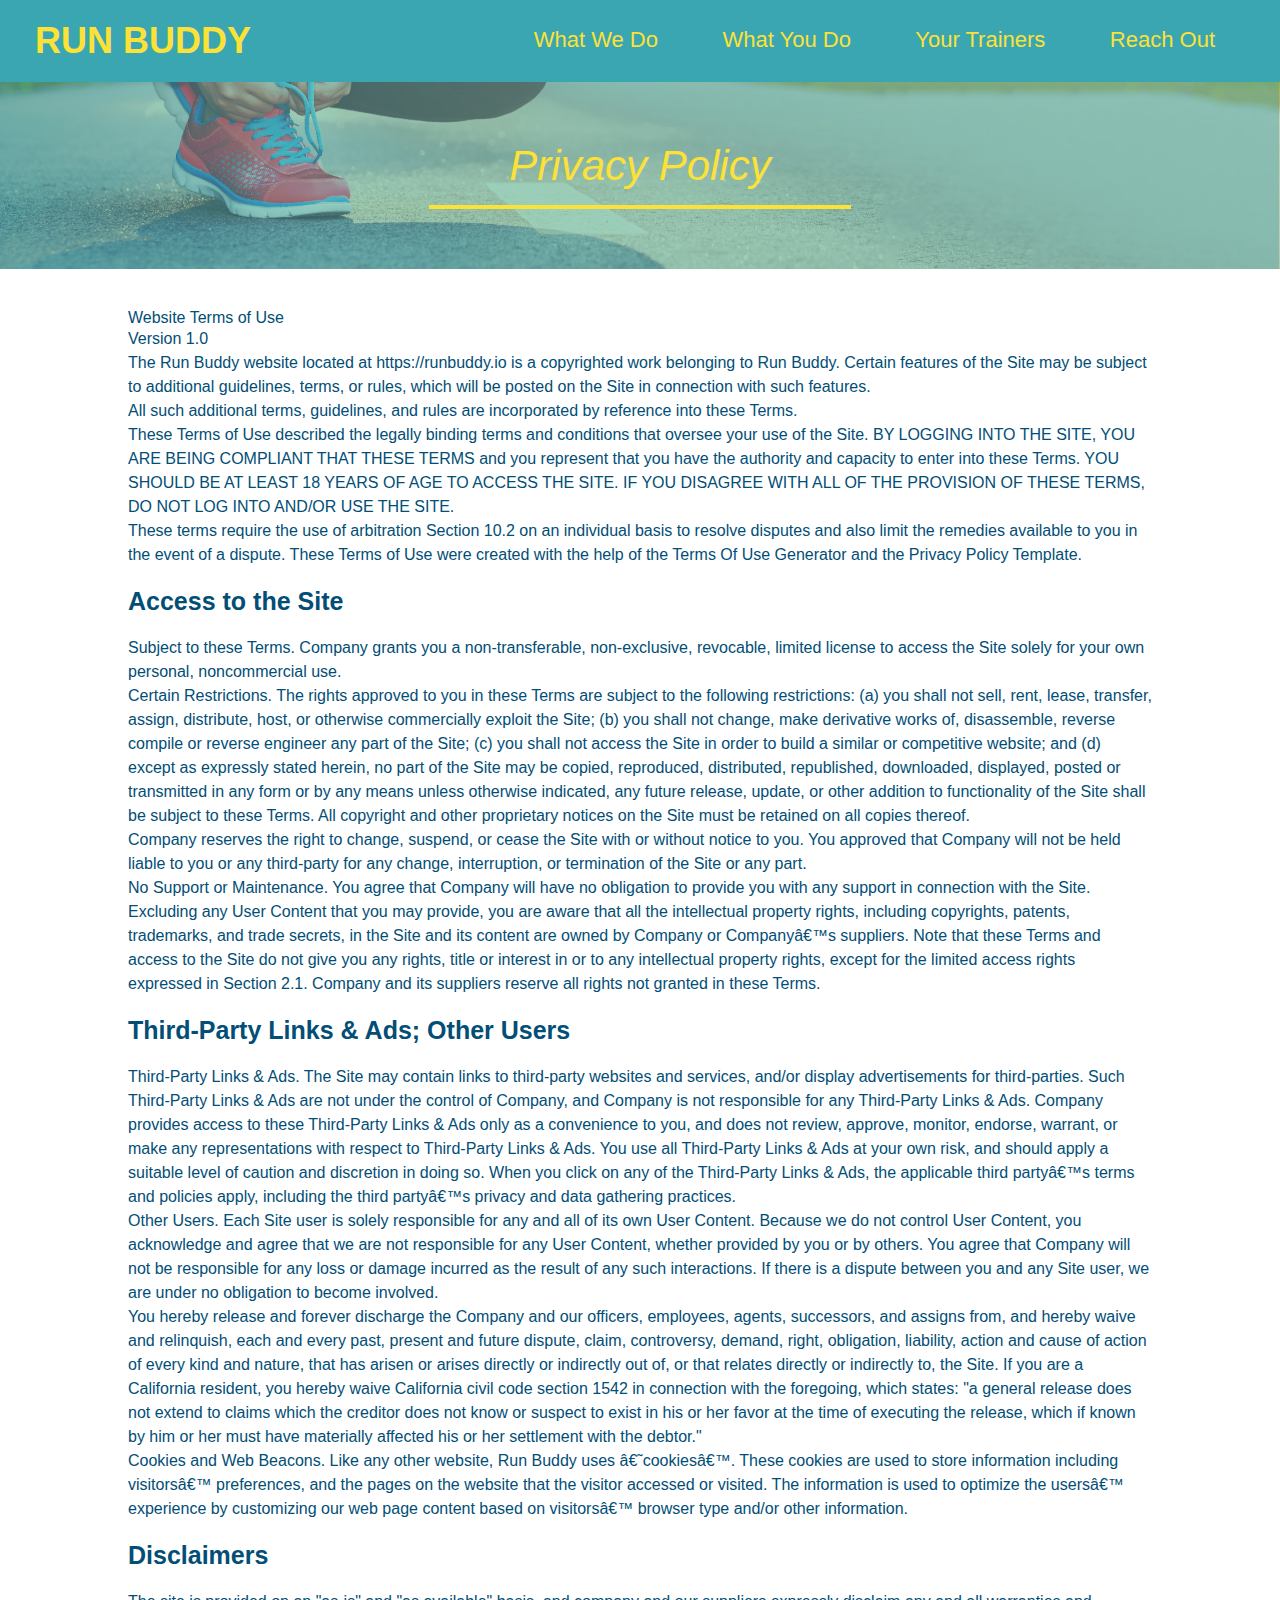
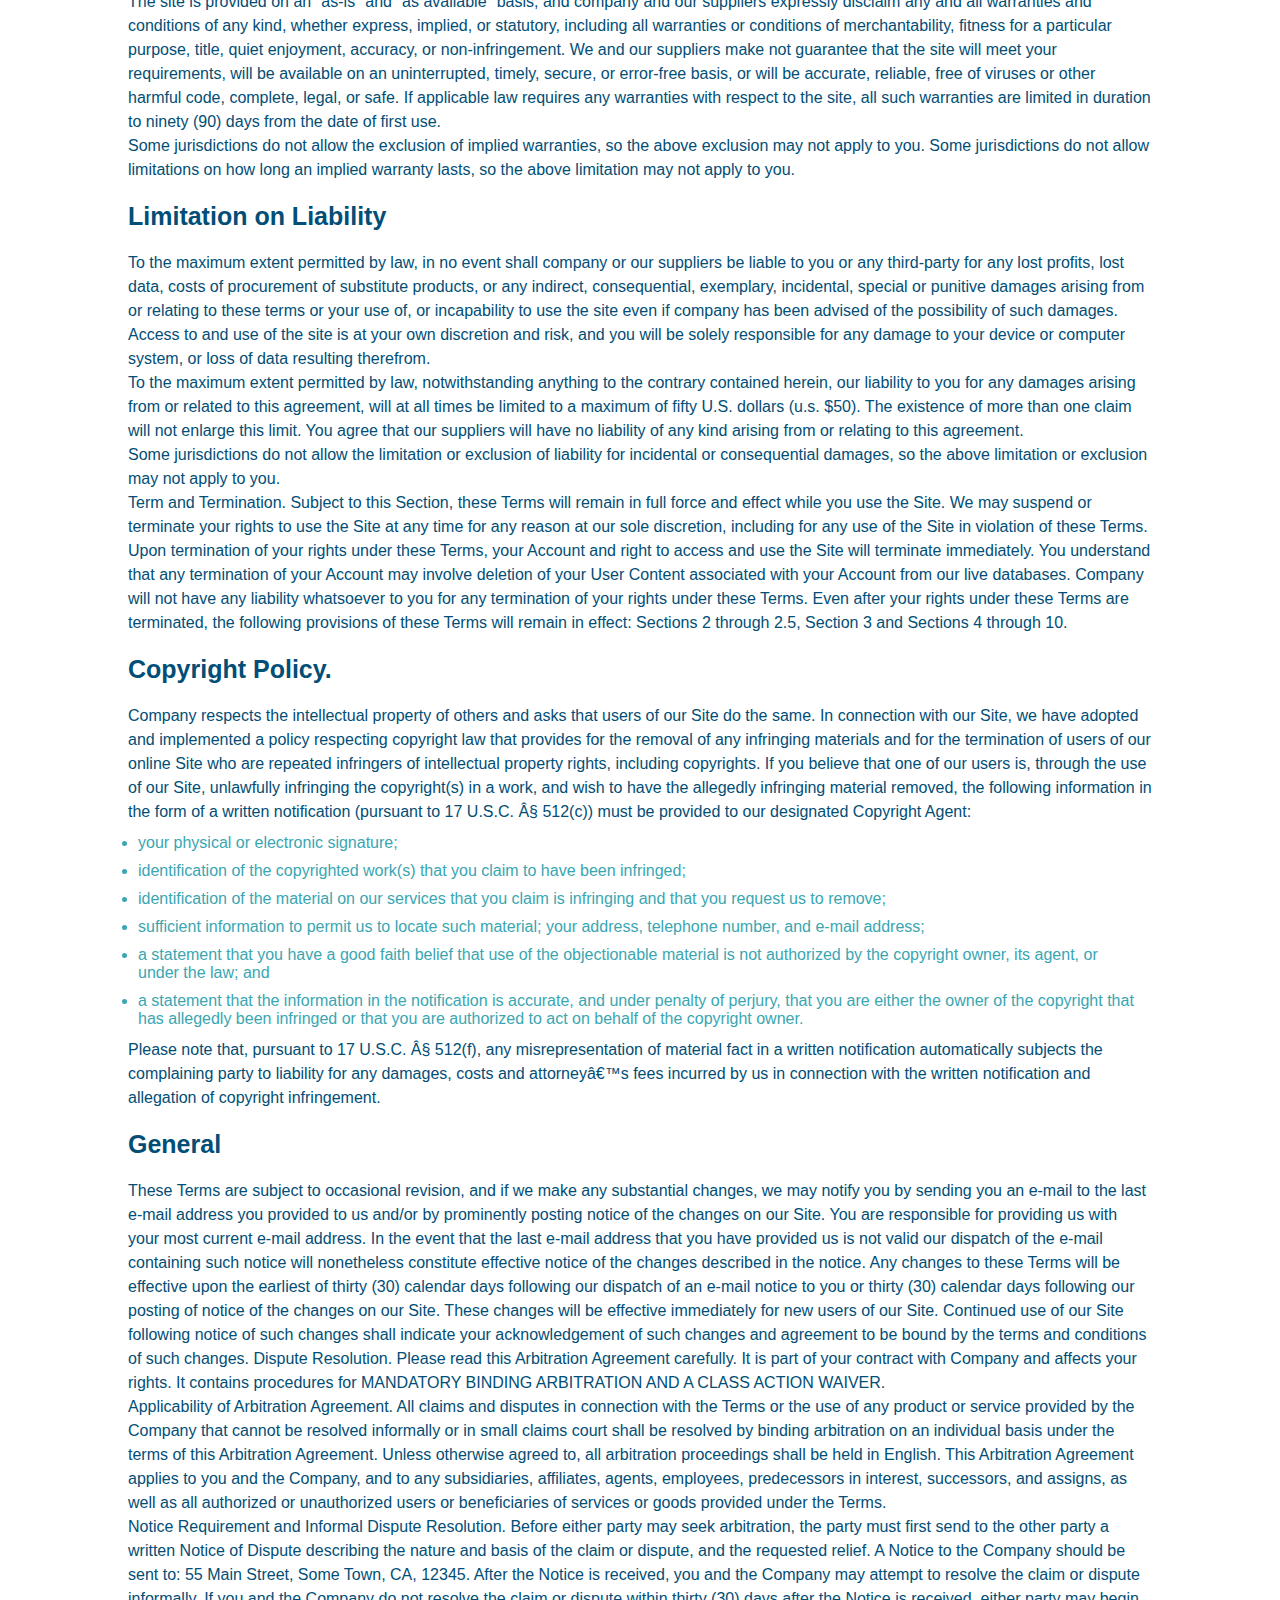
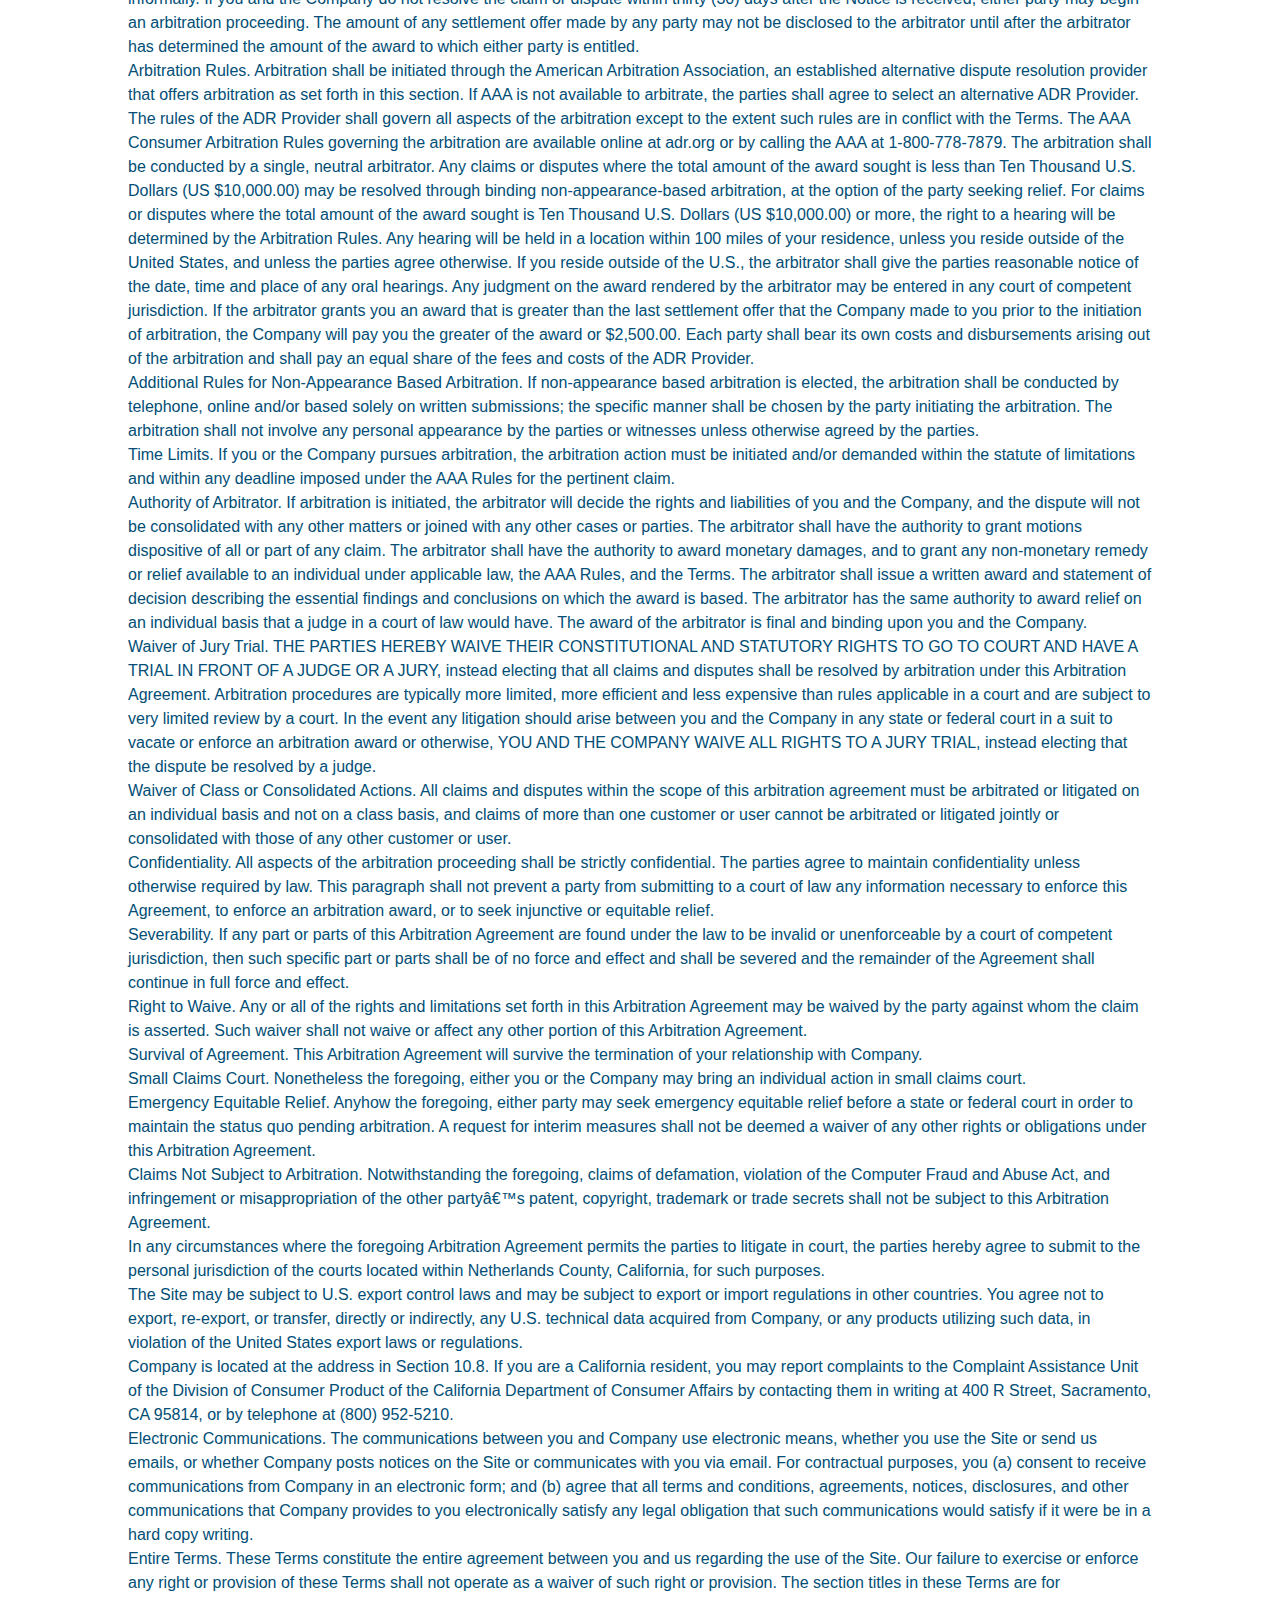
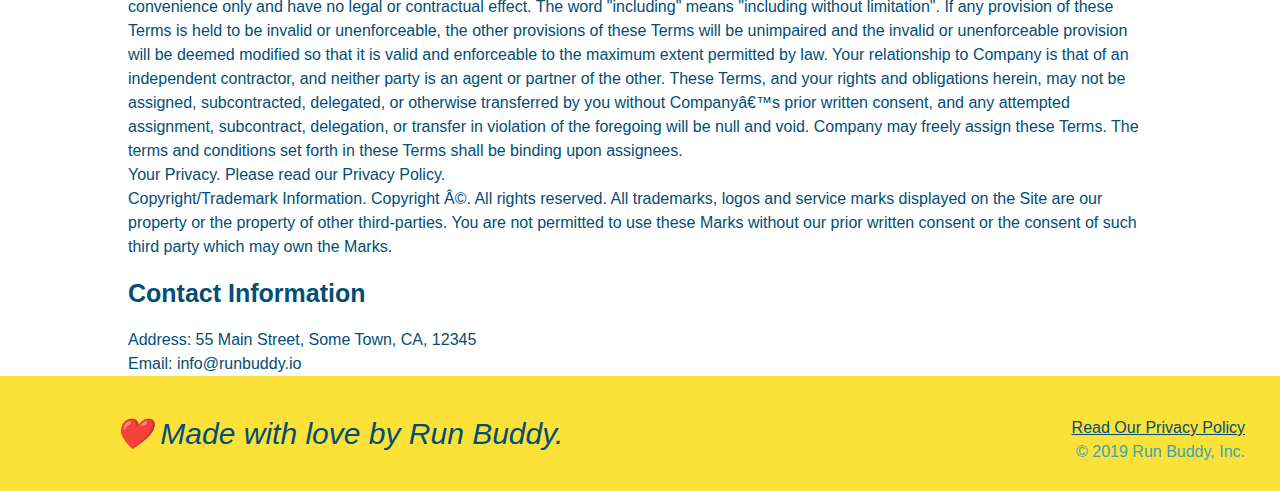
==== privacy-policy.html @ 0bd84d7c "privacy pilicy" ====
<!DOCTYPE html>
<html lang="en">
    <head>
        <meta charset="UTF-8" />
        <title>Privacy Policy - Run Buddy</title>
        <link rel="stylesheet" href="./assets/css/style.css" />
        <link rel="stylesheet" href="./assets/css/secondary-styles.css" />
    </head>
    <body>
         <!-- navigation re used from index -->
  <header>
    <h1>
      <a href="/">
        RUN BUDDY
      </a>
    </h1>
    <nav>
      <!-- Unordered list element -->
      <ul>
        <!-- List item element-->
        <li>
          <!-- Anchor element -->
          <a href="./index.html#what-we-do">What We Do</a>
        </li>
        <li>
          <a href="./index.html#what-you-do">What You Do</a>
        </li>
        <li>
          <a href="./index.html#your-trainers">Your Trainers</a>
        </li>
        <li>
          <a href="./index.html#reach-out">Reach Out</a>
        </li>
      </ul>
    </nav>
  </header>

  <section class="hero">
    <h2 class="page-title">
        Privacy Policy
    </h2>
  </section>

<article class="secondary-content">
    Website Terms of Use
      </p>

      <p>
        Version 1.0
      </p>

      <p>
        The Run Buddy website located at https://runbuddy.io is a copyrighted work belonging to Run Buddy. Certain
        features of the Site may be subject to additional guidelines, terms, or rules, which will be posted on the Site
        in connection with such features.
      </p>

      <p>
        All such additional terms, guidelines, and rules are incorporated by reference into these Terms.
      </p>

      <p>
        These Terms of Use described the legally binding terms and conditions that oversee your use of the Site. BY
        LOGGING INTO THE SITE, YOU ARE BEING COMPLIANT THAT THESE TERMS and you represent that you have the authority
        and capacity to enter into these Terms. YOU SHOULD BE AT LEAST 18 YEARS OF AGE TO ACCESS THE SITE. IF YOU
        DISAGREE WITH ALL OF THE PROVISION OF THESE TERMS, DO NOT LOG INTO AND/OR USE THE SITE.
      </p>

      <p>
        These terms require the use of arbitration Section 10.2 on an individual basis to resolve disputes and also
        limit the remedies available to you in the event of a dispute. These Terms of Use were created with the help of
        the Terms Of Use Generator and the Privacy Policy Template.
      </p>

      <h3>
        Access to the Site
      </h3>

      <p>
        Subject to these Terms. Company grants you a non-transferable, non-exclusive, revocable, limited license to
        access the Site solely for your own personal, noncommercial use.
      </p>

      <p>
        Certain Restrictions. The rights approved to you in these Terms are subject to the following restrictions: (a)
        you shall not sell, rent, lease, transfer, assign, distribute, host, or otherwise commercially exploit the Site;
        (b) you shall not change, make derivative works of, disassemble, reverse compile or reverse engineer any part of
        the Site; (c) you shall not access the Site in order to build a similar or competitive website; and (d) except
        as expressly stated herein, no part of the Site may be copied, reproduced, distributed, republished, downloaded,
        displayed, posted or transmitted in any form or by any means unless otherwise indicated, any future release,
        update, or other addition to functionality of the Site shall be subject to these Terms. All copyright and other
        proprietary notices on the Site must be retained on all copies thereof.
      </p>

      <p>
        Company reserves the right to change, suspend, or cease the Site with or without notice to you. You approved
        that Company will not be held liable to you or any third-party for any change, interruption, or termination of
        the Site or any part.
      </p>

      <p>
        No Support or Maintenance. You agree that Company will have no obligation to provide you with any support in
        connection with the Site.
      </p>

      <p>
        Excluding any User Content that you may provide, you are aware that all the intellectual property rights,
        including copyrights, patents, trademarks, and trade secrets, in the Site and its content are owned by Company
        or Companyâ€™s suppliers. Note that these Terms and access to the Site do not give you any rights, title or
        interest in or to any intellectual property rights, except for the limited access rights expressed in Section
        2.1. Company and its suppliers reserve all rights not granted in these Terms.
      </p>

      <h3>
        Third-Party Links &amp; Ads; Other Users
      </h3>

      <p>
        Third-Party Links &amp; Ads. The Site may contain links to third-party websites and services, and/or display
        advertisements for third-parties. Such Third-Party Links &amp; Ads are not under the control of Company, and Company
        is not responsible for any Third-Party Links &amp; Ads. Company provides access to these Third-Party Links &amp; Ads
        only as a convenience to you, and does not review, approve, monitor, endorse, warrant, or make any
        representations with respect to Third-Party Links &amp; Ads. You use all Third-Party Links &amp; Ads at your own risk,
        and should apply a suitable level of caution and discretion in doing so. When you click on any of the
        Third-Party Links &amp; Ads, the applicable third partyâ€™s terms and policies apply, including the third partyâ€™s
        privacy and data gathering practices.
      </p>

      <p>
        Other Users. Each Site user is solely responsible for any and all of its own User Content. Because we do not
        control User Content, you acknowledge and agree that we are not responsible for any User Content, whether
        provided by you or by others. You agree that Company will not be responsible for any loss or damage incurred as
        the result of any such interactions. If there is a dispute between you and any Site user, we are under no
        obligation to become involved.
      </p>

      <p>
        You hereby release and forever discharge the Company and our officers, employees, agents, successors, and
        assigns from, and hereby waive and relinquish, each and every past, present and future dispute, claim,
        controversy, demand, right, obligation, liability, action and cause of action of every kind and nature, that has
        arisen or arises directly or indirectly out of, or that relates directly or indirectly to, the Site. If you are
        a California resident, you hereby waive California civil code section 1542 in connection with the foregoing,
        which states: "a general release does not extend to claims which the creditor does not know or suspect to exist
        in his or her favor at the time of executing the release, which if known by him or her must have materially
        affected his or her settlement with the debtor."
      </p>

      <p>
        Cookies and Web Beacons. Like any other website, Run Buddy uses â€˜cookiesâ€™. These cookies are used to store
        information including visitorsâ€™ preferences, and the pages on the website that the visitor accessed or visited.
        The information is used to optimize the usersâ€™ experience by customizing our web page content based on visitorsâ€™
        browser type and/or other information.
      </p>

      <h3>
        Disclaimers
      </h3>

      <p>
        The site is provided on an "as-is" and "as available" basis, and company and our suppliers expressly disclaim
        any and all warranties and conditions of any kind, whether express, implied, or statutory, including all
        warranties or conditions of merchantability, fitness for a particular purpose, title, quiet enjoyment, accuracy,
        or non-infringement. We and our suppliers make not guarantee that the site will meet your requirements, will be
        available on an uninterrupted, timely, secure, or error-free basis, or will be accurate, reliable, free of
        viruses or other harmful code, complete, legal, or safe. If applicable law requires any warranties with respect
        to the site, all such warranties are limited in duration to ninety (90) days from the date of first use.
      </p>

      <p>
        Some jurisdictions do not allow the exclusion of implied warranties, so the above exclusion may not apply to
        you. Some jurisdictions do not allow limitations on how long an implied warranty lasts, so the above limitation
        may not apply to you.
      </p>

      <h3>
        Limitation on Liability
      </h3>

      <p>
        To the maximum extent permitted by law, in no event shall company or our suppliers be liable to you or any
        third-party for any lost profits, lost data, costs of procurement of substitute products, or any indirect,
        consequential, exemplary, incidental, special or punitive damages arising from or relating to these terms or
        your use of, or incapability to use the site even if company has been advised of the possibility of such
        damages. Access to and use of the site is at your own discretion and risk, and you will be solely responsible
        for any damage to your device or computer system, or loss of data resulting therefrom.
      </p>

      <p>
        To the maximum extent permitted by law, notwithstanding anything to the contrary contained herein, our liability
        to you for any damages arising from or related to this agreement, will at all times be limited to a maximum of
        fifty U.S. dollars (u.s. $50). The existence of more than one claim will not enlarge this limit. You agree that
        our suppliers will have no liability of any kind arising from or relating to this agreement.
      </p>

      <p>
        Some jurisdictions do not allow the limitation or exclusion of liability for incidental or consequential
        damages, so the above limitation or exclusion may not apply to you.
      </p>

      <p>
        Term and Termination. Subject to this Section, these Terms will remain in full force and effect while you use
        the Site. We may suspend or terminate your rights to use the Site at any time for any reason at our sole
        discretion, including for any use of the Site in violation of these Terms. Upon termination of your rights under
        these Terms, your Account and right to access and use the Site will terminate immediately. You understand that
        any termination of your Account may involve deletion of your User Content associated with your Account from our
        live databases. Company will not have any liability whatsoever to you for any termination of your rights under
        these Terms. Even after your rights under these Terms are terminated, the following provisions of these Terms
        will remain in effect: Sections 2 through 2.5, Section 3 and Sections 4 through 10.
      </p>

      <h3>
        Copyright Policy.
      </h3>

      <p>
        Company respects the intellectual property of others and asks that users of our Site do the same. In connection
        with our Site, we have adopted and implemented a policy respecting copyright law that provides for the removal
        of any infringing materials and for the termination of users of our online Site who are repeated infringers of
        intellectual property rights, including copyrights. If you believe that one of our users is, through the use of
        our Site, unlawfully infringing the copyright(s) in a work, and wish to have the allegedly infringing material
        removed, the following information in the form of a written notification (pursuant to 17 U.S.C. Â§ 512(c)) must
        be provided to our designated Copyright Agent:
      </p>

      <ul>
        <li>
          your physical or electronic signature;
        </li>
        <li>
          identification of the copyrighted work(s) that you claim to have been infringed;
        </li>
        <li>
          identification of the material on our services that you claim is infringing and that you request us to remove;
        </li>
        <li>
          sufficient information to permit us to locate such material; your address, telephone number, and e-mail
          address;
        </li>
        <li>
          a statement that you have a good faith belief that use of the objectionable material is not authorized by the
          copyright owner, its agent, or under the law; and
        </li>
        <li>
          a statement that the information in the notification is accurate, and under penalty of perjury, that you are
          either the owner of the copyright that has allegedly been infringed or that you are authorized to act on
          behalf of the copyright owner.
        </li>
      </ul>

      <p>
        Please note that, pursuant to 17 U.S.C. Â§ 512(f), any misrepresentation of material fact in a written
        notification automatically subjects the complaining party to liability for any damages, costs and attorneyâ€™s
        fees incurred by us in connection with the written notification and allegation of copyright infringement.
      </p>

      <h3>
        General
      </h3>

      <p>
        These Terms are subject to occasional revision, and if we make any substantial changes, we may notify you by
        sending you an e-mail to the last e-mail address you provided to us and/or by prominently posting notice of the
        changes on our Site. You are responsible for providing us with your most current e-mail address. In the event
        that the last e-mail address that you have provided us is not valid our dispatch of the e-mail containing such
        notice will nonetheless constitute effective notice of the changes described in the notice. Any changes to these
        Terms will be effective upon the earliest of thirty (30) calendar days following our dispatch of an e-mail
        notice to you or thirty (30) calendar days following our posting of notice of the changes on our Site. These
        changes will be effective immediately for new users of our Site. Continued use of our Site following notice of
        such changes shall indicate your acknowledgement of such changes and agreement to be bound by the terms and
        conditions of such changes. Dispute Resolution. Please read this Arbitration Agreement carefully. It is part of
        your contract with Company and affects your rights. It contains procedures for MANDATORY BINDING ARBITRATION AND
        A CLASS ACTION WAIVER.
      </p>

      <p>
        Applicability of Arbitration Agreement. All claims and disputes in connection with the Terms or the use of any
        product or service provided by the Company that cannot be resolved informally or in small claims court shall be
        resolved by binding arbitration on an individual basis under the terms of this Arbitration Agreement. Unless
        otherwise agreed to, all arbitration proceedings shall be held in English. This Arbitration Agreement applies to
        you and the Company, and to any subsidiaries, affiliates, agents, employees, predecessors in interest,
        successors, and assigns, as well as all authorized or unauthorized users or beneficiaries of services or goods
        provided under the Terms.
      </p>

      <p>
        Notice Requirement and Informal Dispute Resolution. Before either party may seek arbitration, the party must
        first send to the other party a written Notice of Dispute describing the nature and basis of the claim or
        dispute, and the requested relief. A Notice to the Company should be sent to: 55 Main Street, Some Town, CA,
        12345. After the Notice is received, you and the Company may attempt to resolve the claim or dispute informally.
        If you and the Company do not resolve the claim or dispute within thirty (30) days after the Notice is received,
        either party may begin an arbitration proceeding. The amount of any settlement offer made by any party may not
        be disclosed to the arbitrator until after the arbitrator has determined the amount of the award to which either
        party is entitled.
      </p>

      <p>
        Arbitration Rules. Arbitration shall be initiated through the American Arbitration Association, an established
        alternative dispute resolution provider that offers arbitration as set forth in this section. If AAA is not
        available to arbitrate, the parties shall agree to select an alternative ADR Provider. The rules of the ADR
        Provider shall govern all aspects of the arbitration except to the extent such rules are in conflict with the
        Terms. The AAA Consumer Arbitration Rules governing the arbitration are available online at adr.org or by
        calling the AAA at 1-800-778-7879. The arbitration shall be conducted by a single, neutral arbitrator. Any
        claims or disputes where the total amount of the award sought is less than Ten Thousand U.S. Dollars (US
        $10,000.00) may be resolved through binding non-appearance-based arbitration, at the option of the party seeking
        relief. For claims or disputes where the total amount of the award sought is Ten Thousand U.S. Dollars (US
        $10,000.00) or more, the right to a hearing will be determined by the Arbitration Rules. Any hearing will be
        held in a location within 100 miles of your residence, unless you reside outside of the United States, and
        unless the parties agree otherwise. If you reside outside of the U.S., the arbitrator shall give the parties
        reasonable notice of the date, time and place of any oral hearings. Any judgment on the award rendered by the
        arbitrator may be entered in any court of competent jurisdiction. If the arbitrator grants you an award that is
        greater than the last settlement offer that the Company made to you prior to the initiation of arbitration, the
        Company will pay you the greater of the award or $2,500.00. Each party shall bear its own costs and
        disbursements arising out of the arbitration and shall pay an equal share of the fees and costs of the ADR
        Provider.
      </p>

      <p>
        Additional Rules for Non-Appearance Based Arbitration. If non-appearance based arbitration is elected, the
        arbitration shall be conducted by telephone, online and/or based solely on written submissions; the specific
        manner shall be chosen by the party initiating the arbitration. The arbitration shall not involve any personal
        appearance by the parties or witnesses unless otherwise agreed by the parties.
      </p>

      <p>
        Time Limits. If you or the Company pursues arbitration, the arbitration action must be initiated and/or demanded
        within the statute of limitations and within any deadline imposed under the AAA Rules for the pertinent claim.
      </p>

      <p>
        Authority of Arbitrator. If arbitration is initiated, the arbitrator will decide the rights and liabilities of
        you and the Company, and the dispute will not be consolidated with any other matters or joined with any other
        cases or parties. The arbitrator shall have the authority to grant motions dispositive of all or part of any
        claim. The arbitrator shall have the authority to award monetary damages, and to grant any non-monetary remedy
        or relief available to an individual under applicable law, the AAA Rules, and the Terms. The arbitrator shall
        issue a written award and statement of decision describing the essential findings and conclusions on which the
        award is based. The arbitrator has the same authority to award relief on an individual basis that a judge in a
        court of law would have. The award of the arbitrator is final and binding upon you and the Company.
      </p>

      <p>
        Waiver of Jury Trial. THE PARTIES HEREBY WAIVE THEIR CONSTITUTIONAL AND STATUTORY RIGHTS TO GO TO COURT AND HAVE
        A TRIAL IN FRONT OF A JUDGE OR A JURY, instead electing that all claims and disputes shall be resolved by
        arbitration under this Arbitration Agreement. Arbitration procedures are typically more limited, more efficient
        and less expensive than rules applicable in a court and are subject to very limited review by a court. In the
        event any litigation should arise between you and the Company in any state or federal court in a suit to vacate
        or enforce an arbitration award or otherwise, YOU AND THE COMPANY WAIVE ALL RIGHTS TO A JURY TRIAL, instead
        electing that the dispute be resolved by a judge.
      </p>

      <p>
        Waiver of Class or Consolidated Actions. All claims and disputes within the scope of this arbitration agreement
        must be arbitrated or litigated on an individual basis and not on a class basis, and claims of more than one
        customer or user cannot be arbitrated or litigated jointly or consolidated with those of any other customer or
        user.
      </p>

      <p>
        Confidentiality. All aspects of the arbitration proceeding shall be strictly confidential. The parties agree to
        maintain confidentiality unless otherwise required by law. This paragraph shall not prevent a party from
        submitting to a court of law any information necessary to enforce this Agreement, to enforce an arbitration
        award, or to seek injunctive or equitable relief.
      </p>

      <p>
        Severability. If any part or parts of this Arbitration Agreement are found under the law to be invalid or
        unenforceable by a court of competent jurisdiction, then such specific part or parts shall be of no force and
        effect and shall be severed and the remainder of the Agreement shall continue in full force and effect.
      </p>

      <p>
        Right to Waive. Any or all of the rights and limitations set forth in this Arbitration Agreement may be waived
        by the party against whom the claim is asserted. Such waiver shall not waive or affect any other portion of this
        Arbitration Agreement.
      </p>

      <p>
        Survival of Agreement. This Arbitration Agreement will survive the termination of your relationship with
        Company.
      </p>

      <p>
        Small Claims Court. Nonetheless the foregoing, either you or the Company may bring an individual action in small
        claims court.
      </p>

      <p>
        Emergency Equitable Relief. Anyhow the foregoing, either party may seek emergency equitable relief before a
        state or federal court in order to maintain the status quo pending arbitration. A request for interim measures
        shall not be deemed a waiver of any other rights or obligations under this Arbitration Agreement.
      </p>

      <p>
        Claims Not Subject to Arbitration. Notwithstanding the foregoing, claims of defamation, violation of the
        Computer Fraud and Abuse Act, and infringement or misappropriation of the other partyâ€™s patent, copyright,
        trademark or trade secrets shall not be subject to this Arbitration Agreement.
      </p>

      <p>
        In any circumstances where the foregoing Arbitration Agreement permits the parties to litigate in court, the
        parties hereby agree to submit to the personal jurisdiction of the courts located within Netherlands County,
        California, for such purposes.
      </p>

      <p>
        The Site may be subject to U.S. export control laws and may be subject to export or import regulations in other
        countries. You agree not to export, re-export, or transfer, directly or indirectly, any U.S. technical data
        acquired from Company, or any products utilizing such data, in violation of the United States export laws or
        regulations.
      </p>

      <p>
        Company is located at the address in Section 10.8. If you are a California resident, you may report complaints
        to the Complaint Assistance Unit of the Division of Consumer Product of the California Department of Consumer
        Affairs by contacting them in writing at 400 R Street, Sacramento, CA 95814, or by telephone at (800) 952-5210.
      </p>

      <p>
        Electronic Communications. The communications between you and Company use electronic means, whether you use the
        Site or send us emails, or whether Company posts notices on the Site or communicates with you via email. For
        contractual purposes, you (a) consent to receive communications from Company in an electronic form; and (b)
        agree that all terms and conditions, agreements, notices, disclosures, and other communications that Company
        provides to you electronically satisfy any legal obligation that such communications would satisfy if it were be
        in a hard copy writing.
      </p>

      <p>
        Entire Terms. These Terms constitute the entire agreement between you and us regarding the use of the Site. Our
        failure to exercise or enforce any right or provision of these Terms shall not operate as a waiver of such right
        or provision. The section titles in these Terms are for convenience only and have no legal or contractual
        effect. The word "including" means "including without limitation". If any provision of these Terms is held to be
        invalid or unenforceable, the other provisions of these Terms will be unimpaired and the invalid or
        unenforceable provision will be deemed modified so that it is valid and enforceable to the maximum extent
        permitted by law. Your relationship to Company is that of an independent contractor, and neither party is an
        agent or partner of the other. These Terms, and your rights and obligations herein, may not be assigned,
        subcontracted, delegated, or otherwise transferred by you without Companyâ€™s prior written consent, and any
        attempted assignment, subcontract, delegation, or transfer in violation of the foregoing will be null and void.
        Company may freely assign these Terms. The terms and conditions set forth in these Terms shall be binding upon
        assignees.
      </p>

      <p>
        Your Privacy. Please read our Privacy Policy.
      </p>

      <p>
        Copyright/Trademark Information. Copyright Â©. All rights reserved. All trademarks, logos and service marks
        displayed on the Site are our property or the property of other third-parties. You are not permitted to use
        these Marks without our prior written consent or the consent of such third party which may own the Marks.
      </p>

      <h3>
        Contact Information
      </h3>

      <p>
        Address: 55 Main Street, Some Town, CA, 12345
      </p>

      <p>
        Email: info@runbuddy.io
      </p>
</article>


    </body>

     <!-- footer -->
  <footer>
    <h2>❤️ Made with love by Run Buddy.</h2>
    <div>
      <a href="#">Read Our Privacy Policy</a><br />
      &copy; 2019 Run Buddy, Inc.
    </div>
  </footer>
</body>

</html>
---- assets/css/style.css ----
* {
    margin: 0;
    padding: 0;
    box-sizing: border-box;
  }
  
  body {
    /* more on this crazy alphanumerical value in a minute! */
    color: #39a6b2;
    font-family: Helvetica, Arial, sans-serif;
  }
  
  /* apply styles to <header> */
  header {
    padding: 20px 35px;
    background-color: #39a6b2;
  }
  
  header h1 {
    font-weight: bold;
    font-size: 36px;
    color: #fce138;
    margin: 0;
    display: inline;
  }
  header a {
    text-decoration: none;
    color: #fce138;
  }
  
  header nav {
    float: right;
    margin: 7px 0;
  }
  
  header nav ul li {
    display: inline;
  }
  
  header nav ul li a {
    margin: 0 30px;
    font-weight: lighter;
    font-size: 22px;
  }
  
  footer {
    background: #fce138;
    width: 100%;
    padding: 40px 35px;
  }
  
  footer h2 {
    display: inline;
    color: #024e76;
    font-size: 30px;
    margin: 0;
  }
  
  footer div {
    float: right;
    line-height: 1.5;
    text-align: right;
  }
  
  footer a {
    color: #024e76;
  }
  
  section {
    padding: 60px;
  }
  
  /* Hero Style Start */
  .hero {
    background-image: url('../images/hero-bg.jpg');
    height: 600px;
    background-size: cover;
    background-position: center;
    position: relative;
  }

  
  /* Hero Style End */
  
  .hero-form {
    border: 3px solid #024e76;
    background-color: #fce138;
    padding: 20px;
    width: 500px;
    color: #024e76;
    position: absolute;
    bottom: 120px;
    right: 140px;
  }
  
  .hero-form h3 {
    font-size: 24px;
    margin: 0;
  }
  .hero-form p {
    margin: 5px 0 15px 0;
  }
  
  .form-input {
    border: 1px solid #024e76;
    display: block;
    padding: 7px 15px;
    font-size: 16px;
    color: #024e76;
    width: 100%;
    margin-bottom: 15px;
  }
  
  .hero-form label {
    margin: 0 5px;
  }
  
  .hero-form button {
    color: #fce138;
    background-color: #024e76;
    border: none;
    padding: 10px 20px;
    font-size: 16px;
  }
  
  .intro {
    text-align: center;
  }
  
  .intro p {
    line-height: 1.7;
    color: #39a6b2;
    width: 80%;
    font-size: 20px;
    margin: 0 auto;
  }
  
  .steps {
    text-align: center;
    background: #fce138;
  }
  
  .steps div {
    margin-bottom: 80px;
  }
  
  .steps img {
    width: 15%;
    margin: 10px 0;
  }
  
  .steps h3 {
    color: #024e76;
    font-size: 46px;
    margin-top: 10px;
  }
  
  .steps p {
    color: #39a6b2;
    font-size: 23px;
  }
  
  .steps span {
    font-size: 38px;
  }
  
  .section-title {
    font-size: 55px;
    color: #024e76;
    margin-bottom: 35px;
    padding: 0 100px 20px 100px;
    display: inline-block;
    border-bottom: 3px solid;
  }
  
  .primary-border {
    border-color: #fce138;
  }
  
  .secondary-border {
    border-color: #39a6b2;
  }
  
  .trainers {
    text-align: center;
  }
  
  .trainer {
    width: 900px;
    margin: 0 auto 30px auto;
    background: #024e76;
    color: #fce138;
    overflow: auto;
  }
  
  .trainer img {
    width: 35%;
    float: left;
  }
  
  .trainer-bio {
    padding: 35px;
    float: left;
    width: 65%;
  }
  
  .trainer-bio h3 {
    font-size: 32px;
    margin-bottom: 8px;
  }
  
  .trainer-bio h4 {
    font-weight: lighter;
    font-size: 26px;
    margin-bottom: 25px;
  }
  
  .trainer-bio p {
    font-size: 17px;
    line-height: 1.3;
  }
  
  .text-left {
    text-align: left;
  }
  
  .text-right {
    text-align: right;
  }
  
  /* REACH OUT STYLES START */
  .contact {
    text-align: center;
    background: #024e76;
  }
  
  .contact h2 {
    color: #fce138;
  }
  
  .contact-info iframe {
    width: 400px;
    height: 400px;
  }
  
  .contact-info div {
    width: 410px;
    display: inline-block;
    vertical-align: top;
    text-align: left;
    margin: 30px 0 0 60px;
    color: white;
  }
  
  .contact-info h3 {
    color: #fce138;
    font-size: 32px;
  }
  
  .contact-info p,
  .contact-info address {
    margin: 20px 0;
    line-height: 1.5;
    font-size: 20px;
    font-style: normal;
  }
  
  .contact-info a {
    color: #fce138;
  }
  
  /* REACH OUT STYLES END */
---- assets/css/secondary-styles.css ----
.hero {
    background-position: bottom;
    height: auto;
    text-align: center;
    margin-bottom: 40px;
  }
.page-title {
    color: #fce138;

}
h2 {
    display: inline-block;
    border-bottom: 4px solid #fce138;
    padding: 0 80px 15px 80px;
    font-weight: normal;
    font-size: 42px;
    font-style: italic;
}

.secondary-content {
    width: 80%;
    margin: auto;
    color: #024e76;
}
.secondary-content h3 {
    font-size: 25px;
    margin: 20px 0;
}

.secondary-content p {
    font-size: 16px;
    line-height: 1.5;
    margin: auto;
}

.secondary-content li {
    color: #39a6b2;
    margin: 10px;
}
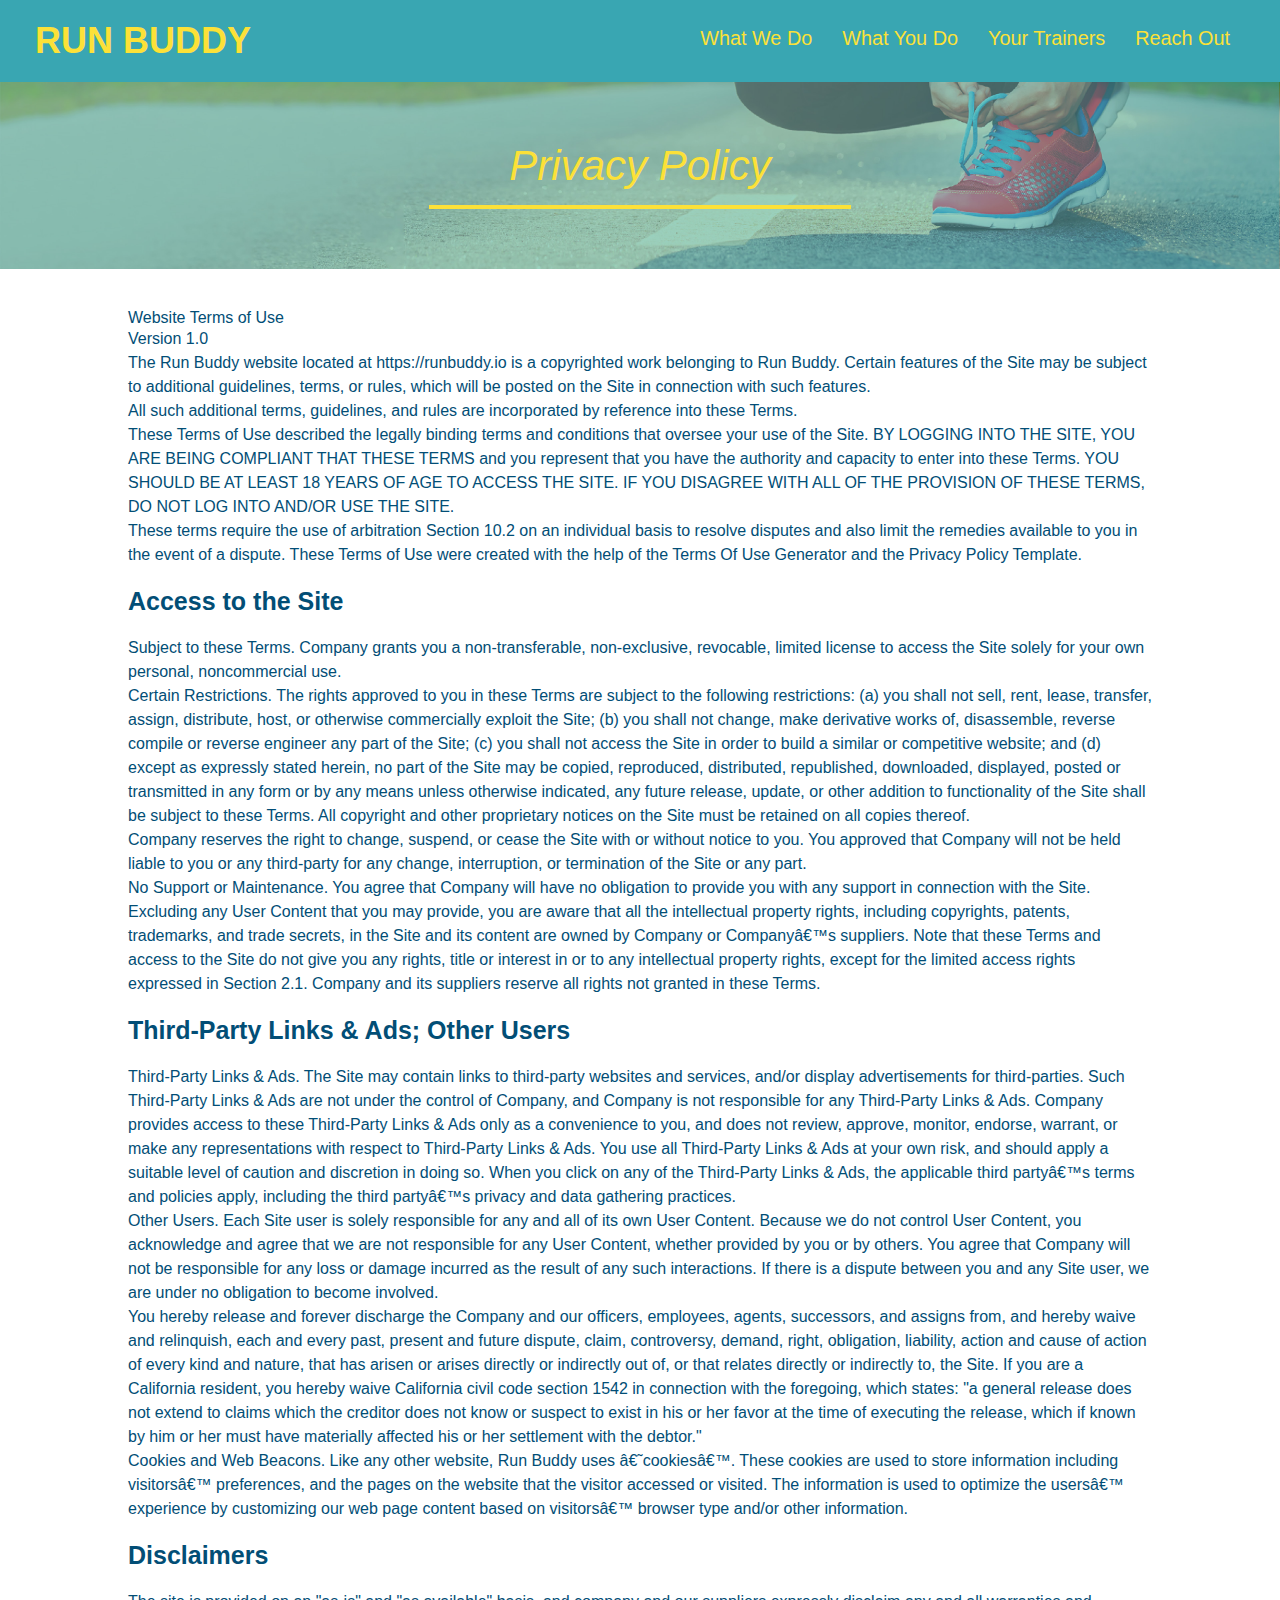
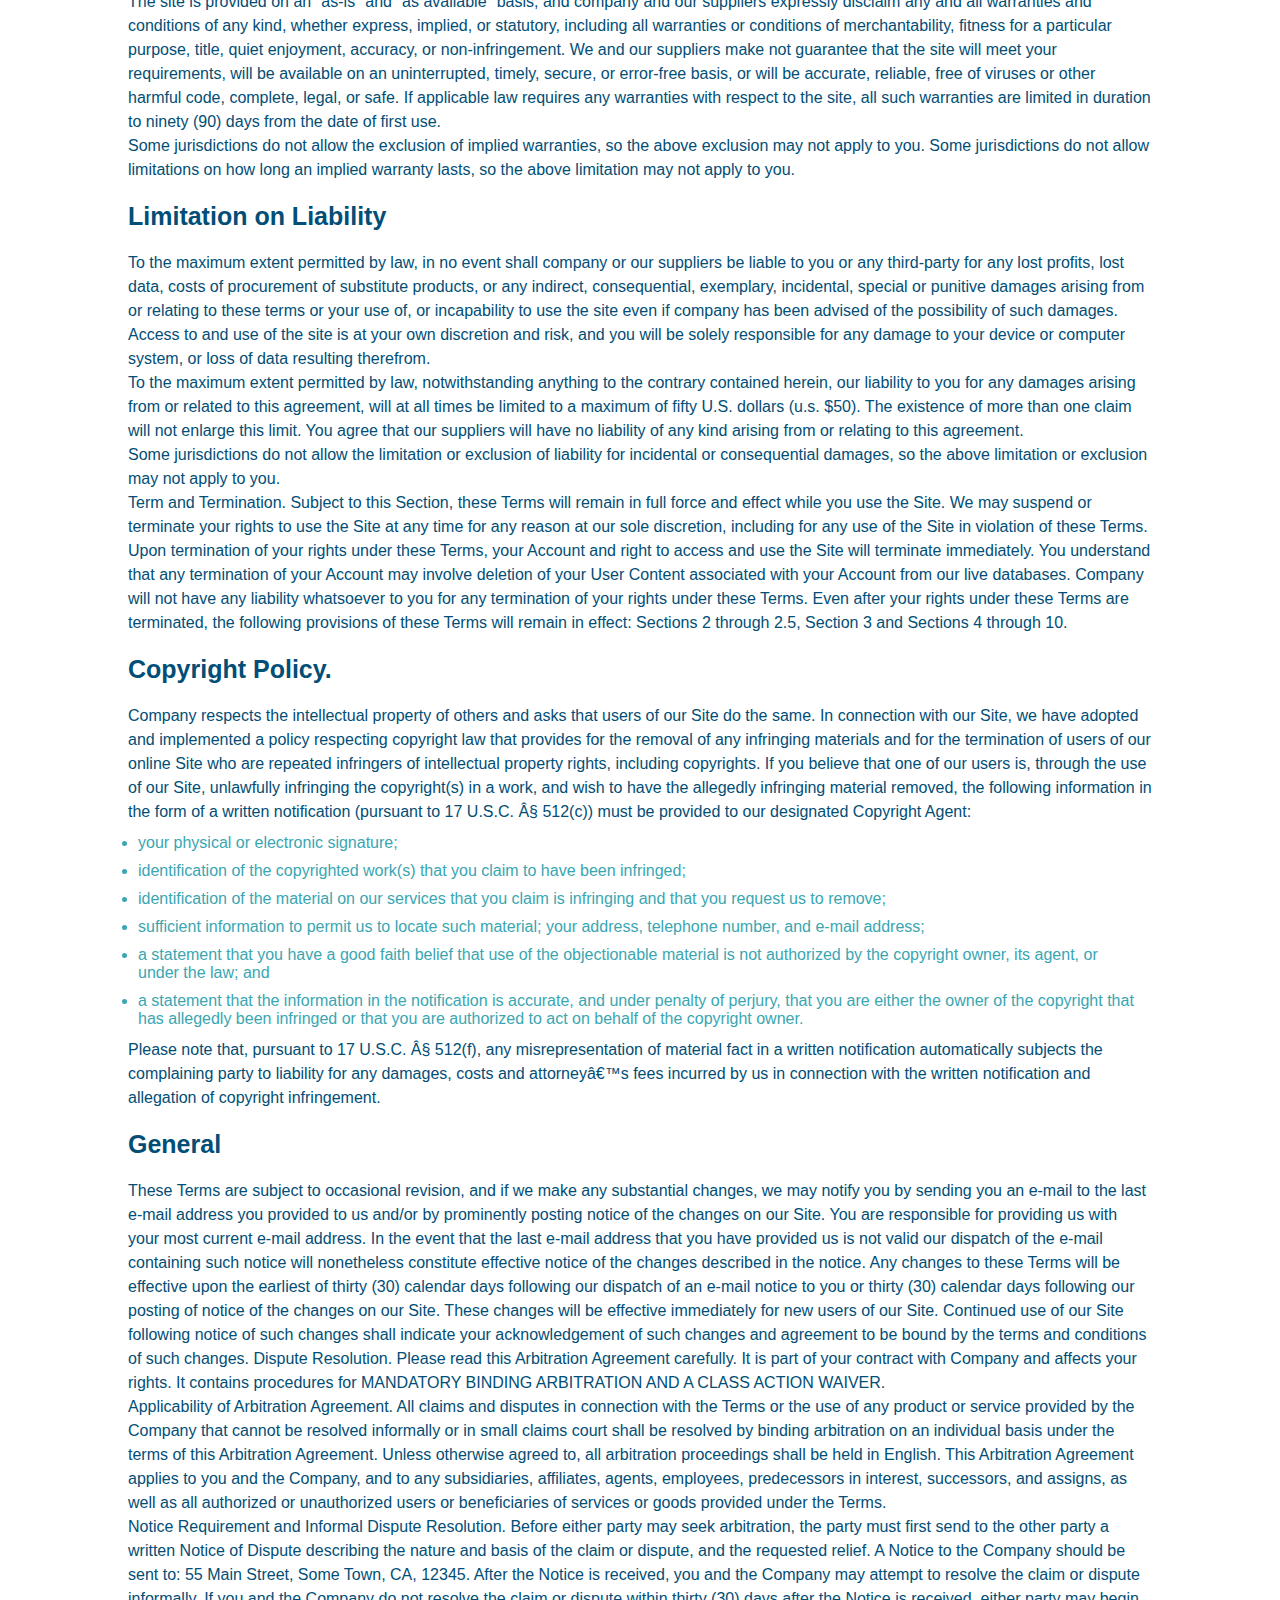
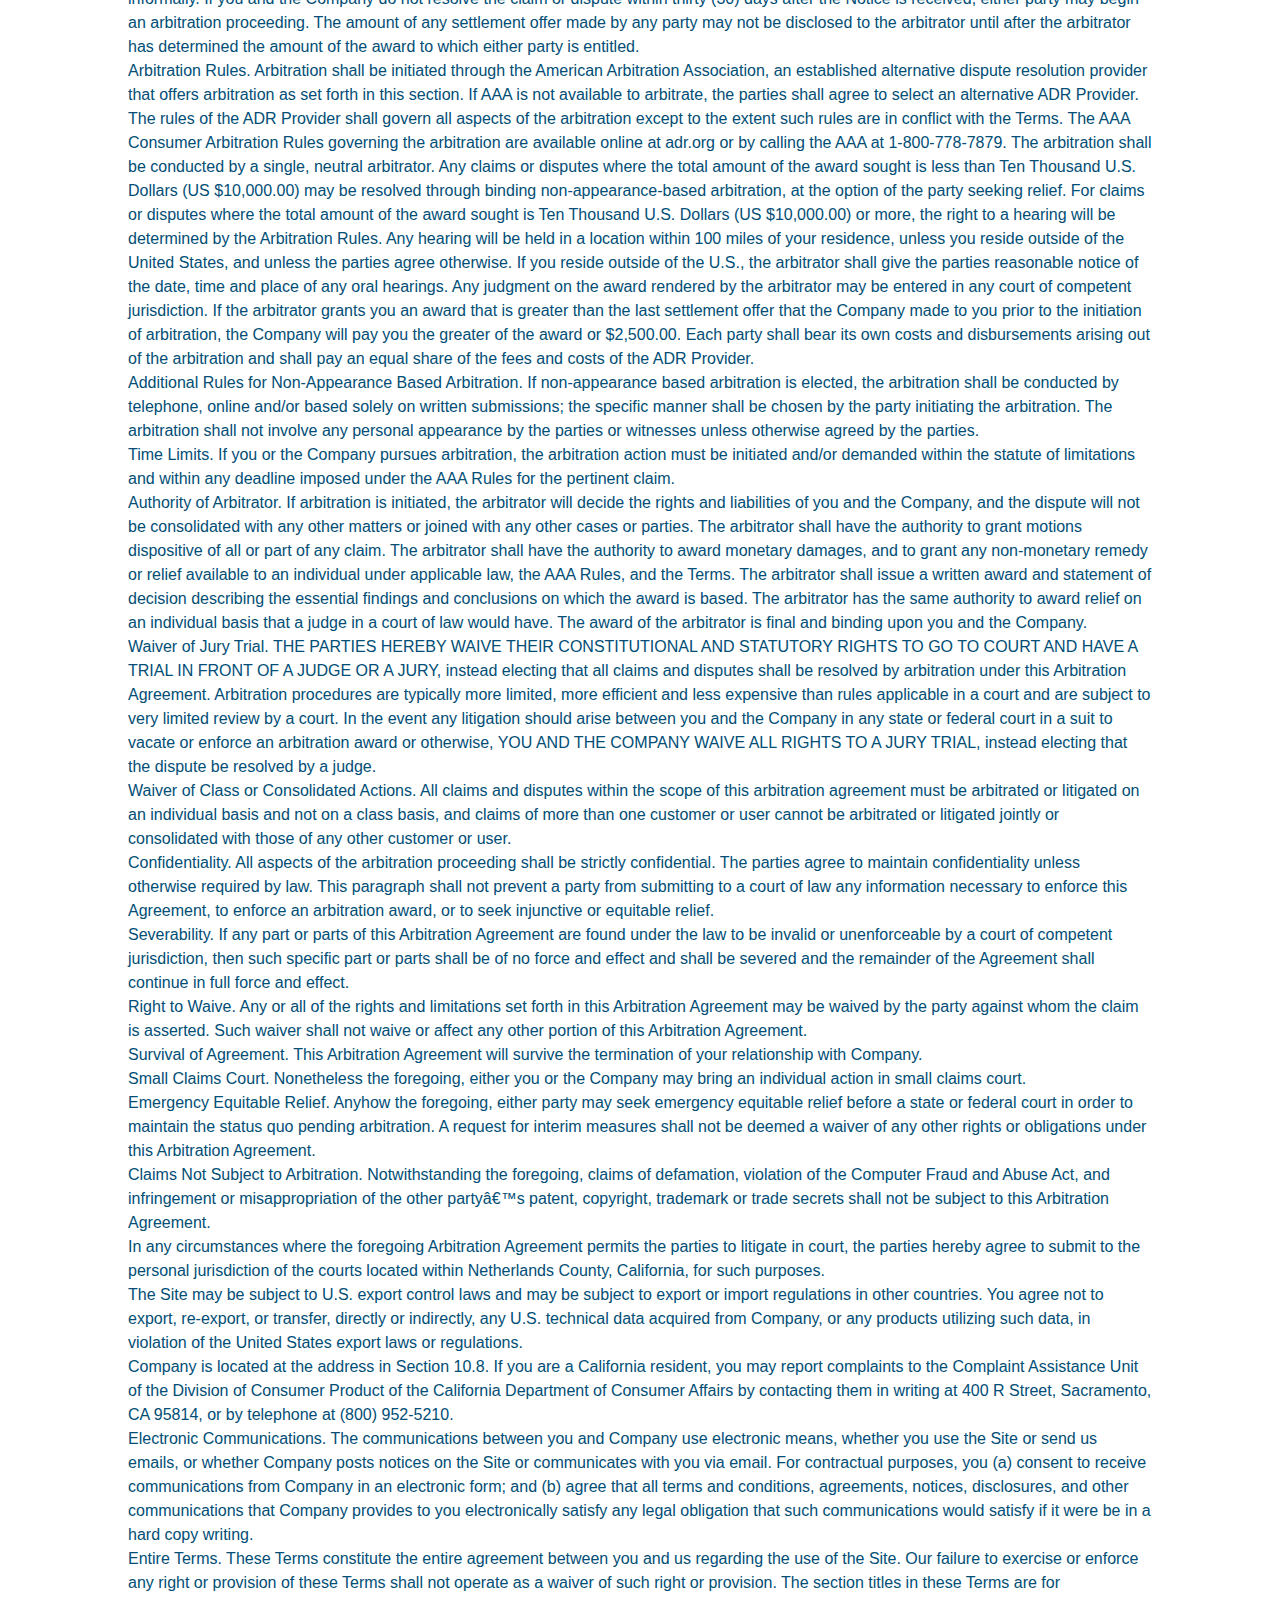
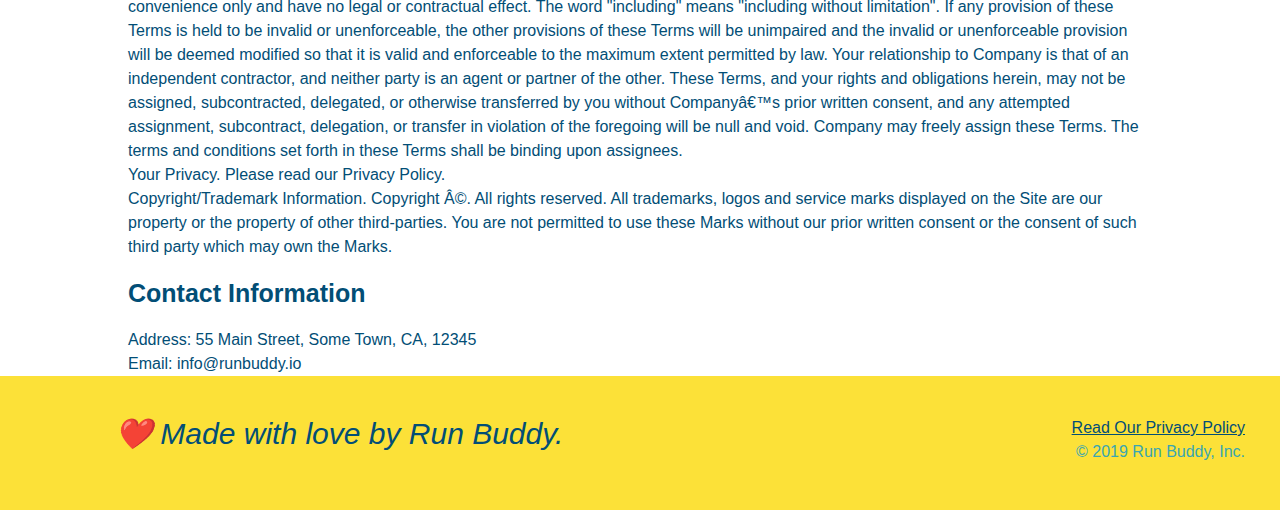
==== commit 95b5ceba: "added media query outline" ====
--- a/privacy-policy.html
+++ b/privacy-policy.html
@@ -2,6 +2,7 @@
 <html lang="en">
     <head>
         <meta charset="UTF-8" />
+        <meta name="viewport" content="width=device=width, initial-scale=1.0" />
         <title>Privacy Policy - Run Buddy</title>
         <link rel="stylesheet" href="./assets/css/style.css" />
         <link rel="stylesheet" href="./assets/css/secondary-styles.css" />
--- a/assets/css/style.css
+++ b/assets/css/style.css
@@ -1,273 +1,386 @@
 * {
-    margin: 0;
-    padding: 0;
-    box-sizing: border-box;
+  box-sizing: border-box;
+  margin: 0;
+  padding: 0;
+}
+
+body {
+  color: #39a6b2;
+  font-family: Helvetica, Arial, sans-serif;
+}
+
+
+/* HEADER / NAV BAR STYLES START */
+
+header {
+  padding: 20px 35px;
+  background-color: #39a6b2;
+  display: flex;
+  justify-content: space-between;
+  flex-wrap: wrap;
+}
+
+header h1 {
+  font-weight: bold;
+  margin: 0;
+  font-size: 36px;
+  color: #fce138;
+}
+
+header a {
+  text-decoration: none;
+  color: #fce138;
+}
+
+header nav {
+  margin: 7px 0;
+}
+
+header nav ul {
+  display: flex;
+  flex-wrap: wrap;
+  justify-content: space-between;
+  align-items: center;
+  list-style: none;
+}
+
+header nav ul li a {
+  padding: 10px 15px;
+  font-weight: lighter;
+  font-size: 1.55vw;
+}
+
+/* HEADER / NAVBAR STYLES END */
+
+
+
+/* FOOTER STYLES START */
+footer {
+  background: #fce138;
+  padding: 40px 35px;
+  display: flex;
+  justify-content: space-between;
+  flex-wrap: wrap;
+  width: 100%;
+}
+
+footer h2 {
+  color: #024e76;
+  font-size: 30px;
+  margin: 0;
+}
+
+footer div {
+  line-height: 1.5;
+  text-align: right;
+}
+
+footer a {
+  color: #024e76;
+}
+/* END FOOTER STYLES */
+
+/* STYLE ALL SECTION TAGS */
+section {
+  padding: 60px;
+}
+
+/* HERO STYLES START */
+.hero {
+  background-image: url('../images/hero-bg.jpg');
+  background-size: cover;
+  background-position: center;
+  display: flex;
+  justify-content: center;
+  flex-wrap: wrap;
+  align-items: flex-start;
+}
+
+.hero-cta {
+  width: 35%;
+  text-align: right;
+  margin: 3.5%;
+  color: #fff;
+  font-size: 18px;
+  line-height: 1.2;
+}
+
+.hero-cta h2 {
+  font-style: italic;
+  font-size: 55px;
+  color: #fce138;
+}
+
+.hero-form {
+  border: 3px solid #024e76;
+  background-color: #fce138;
+  padding: 20px;
+  color: #024e76;
+  width: 40%;
+  margin: 3.5%;
+}
+
+.hero-form h3 {
+  font-size: 24px;
+  margin: 0;
+}
+.hero-form p {
+  margin: 5px 0 15px 0;
+}
+
+.form-input {
+  border: 1px solid #024e76;
+  display: block;
+  padding: 7px 15px;
+  font-size: 16px;
+  color: #024e76;
+  width: 100%;
+  margin-bottom: 15px; 
+}
+
+.hero-form label {
+  margin: 0 5px;
+}
+
+.hero-form button {
+  color: #fce138;
+  background-color: #024e76;
+  border: none;
+  padding: 10px 20px;
+  font-size: 16px;
+} 
+/* HERO STYLES END */
+
+
+/* SECTION TITLE STYLES START */
+.section-title {
+  font-size: 48px;
+  border-bottom: 3px solid;
+  color: #024e76;
+  padding-bottom: 20px;
+  text-align: center;
+  margin: 0 auto 35px auto;
+  width: 50%;
+}
+
+.primary-border {
+  border-color: #fce138;
+}
+
+.secondary-border {
+  border-color: #39a6b2;
+}
+/* SECTION TITLE STYLES END */
+
+/* WHAT WE DO STYLES */
+
+.intro p {
+  line-height: 1.7;
+  color: #39a6b2;
+  width: 80%;
+  margin: 0 auto;
+  font-size: 20px;
+  text-align: center;
+}
+/* WHAT YOU DO STYLES END */
+
+
+/* WHAT YOU DO STYLES START */
+.steps { 
+  background: #fce138;
+}
+
+.step {
+  margin: 50px auto;
+  padding-bottom: 50px;
+  width: 80%;
+  border-bottom: 1px solid #39a6b2;
+  display: flex;
+  flex-wrap: wrap;
+  align-items: center;
+  justify-content: space-between;
+}
+
+.step h3 {
+  color: #024e76;
+  font-size: 46px;
+  flex: 1 30%;
+}
+
+.step-info {
+  flex: 2 70%;
+  display: flex;
+  flex-wrap: wrap;
+  align-items: center;
+}
+
+.step-img {
+  flex: 1 12%;
+  margin-right: 20px;
+}
+
+.step-img img {
+  max-width: 100%;
+}
+
+.step-text {
+  flex: 12;
+}
+
+.step-text p {
+  color: #39a6b2;
+  font-size: 18px;
+}
+
+.step-text h4 {
+  font-size: 26px;
+  line-height: 1.5;
+  color: #024e76;
+}
+
+/* WHAT YOU DO STYLES END */
+
+/* MEET THE TRAINERS START */
+.trainers {
+  width: 100%;
+  margin: 0 auto;
+  display: flex;
+  flex-wrap: wrap;
+  justify-content: space-around;
+}
+
+.trainer {
+  margin: 20px;
+  flex: 1;
+  background: #024e76;
+  color: #fce138;
+}
+
+.trainer img {
+  width: 100%;
+}
+
+.trainer-bio {
+  padding: 25px;
+  line-height: 1.3;
+}
+
+.trainer-bio h3 {
+  font-size: 28px;
+}
+
+.trainer-bio h4 {
+  font-weight: lighter;
+  font-size: 22px;
+  margin-bottom: 15px;
+}
+
+.trainer-bio p {
+  font-size: 17px;
+}
+/* TRAINER STYLES END */
+
+/* REACH OUT STYLES START */
+.contact {
+  background: #024e76;
+}
+
+.contact h2 {
+  color: #fce138;
+}
+
+.contact-info {
+  display: flex;
+  justify-content: space-between;
+  flex-wrap: wrap;
+}
+
+.contact-info > * {
+  flex: 1;
+  margin: 15px;
+}
+
+.contact-info iframe {
+  height: 400px;
+}
+
+.contact-info div {
+  color: white;
+}
+
+.contact-info h3 {
+  color: #fce138;
+  font-size: 32px;
+}
+
+.contact-info p, .contact-info address {
+  margin: 20px 0;
+  line-height: 1.5;
+  font-size: 16px;
+  font-style: normal;
+}
+
+.contact-form input, .contact-form textarea {
+  border: 1px solid #024e76;
+  display: block;
+  padding: 7px 15px;
+  font-size: 16px;
+  color: #024e76;
+  width: 100%;
+  margin-bottom: 15px;
+  margin-top: 5px;
+}
+
+.contact-form button {
+  width: 100%;
+  border: none;
+  background: #fce138;
+  color: #024e76;
+  text-align: center;
+  padding: 15px 0;
+  font-size: 16px;
+}
+
+.contact-info a {
+  color: #fce138;
+}
+
+
+/* REACH OUT STYLES END */
+
+/* UTILITIES */
+.text-left {
+  text-align: left;
+}
+
+.text-right {
+  text-align: right;
+}
+
+.flex-row {
+  display: flex;
+}
+
+/* MEDIA QUERY FOR SMALLER DESKTOP SCREENS AND SMALLER */
+@media screen and (max-width: 980px) {
+  header h1 a {
+    /* this will be applied on any screen smaller than 980px */
+    color: tomato;
   }
-  
-  body {
-    /* more on this crazy alphanumerical value in a minute! */
-    color: #39a6b2;
-    font-family: Helvetica, Arial, sans-serif;
+}
+
+/* MEDIA QUERY FOR TABLETS AND SMALLER */
+@media screen and (max-width: 768px) {
+  header h1 {
+    /* this will be applied on any screen between 768px and 575px */
+    font-size: 80px;
   }
-  
-  /* apply styles to <header> */
-  header {
-    padding: 20px 35px;
-    background-color: #39a6b2;
+}
+
+/* MEDIA QUERY FOR MOBILE PHONES AND SMALLER */
+@media screen and (max-width: 575px) {
+  header h1 {
+    /* this will be applied on any screen smaller than 575px */
+    font-size: 100px;
   }
-  
-  header h1 {
-    font-weight: bold;
-    font-size: 36px;
-    color: #fce138;
-    margin: 0;
-    display: inline;
-  }
-  header a {
-    text-decoration: none;
-    color: #fce138;
-  }
-  
-  header nav {
-    float: right;
-    margin: 7px 0;
-  }
-  
-  header nav ul li {
-    display: inline;
-  }
-  
-  header nav ul li a {
-    margin: 0 30px;
-    font-weight: lighter;
-    font-size: 22px;
-  }
-  
-  footer {
-    background: #fce138;
-    width: 100%;
-    padding: 40px 35px;
-  }
-  
-  footer h2 {
-    display: inline;
-    color: #024e76;
-    font-size: 30px;
-    margin: 0;
-  }
-  
-  footer div {
-    float: right;
-    line-height: 1.5;
-    text-align: right;
-  }
-  
-  footer a {
-    color: #024e76;
-  }
-  
-  section {
-    padding: 60px;
-  }
-  
-  /* Hero Style Start */
-  .hero {
-    background-image: url('../images/hero-bg.jpg');
-    height: 600px;
-    background-size: cover;
-    background-position: center;
-    position: relative;
-  }
-
-  
-  /* Hero Style End */
-  
-  .hero-form {
-    border: 3px solid #024e76;
-    background-color: #fce138;
-    padding: 20px;
-    width: 500px;
-    color: #024e76;
-    position: absolute;
-    bottom: 120px;
-    right: 140px;
-  }
-  
-  .hero-form h3 {
-    font-size: 24px;
-    margin: 0;
-  }
-  .hero-form p {
-    margin: 5px 0 15px 0;
-  }
-  
-  .form-input {
-    border: 1px solid #024e76;
-    display: block;
-    padding: 7px 15px;
-    font-size: 16px;
-    color: #024e76;
-    width: 100%;
-    margin-bottom: 15px;
-  }
-  
-  .hero-form label {
-    margin: 0 5px;
-  }
-  
-  .hero-form button {
-    color: #fce138;
-    background-color: #024e76;
-    border: none;
-    padding: 10px 20px;
-    font-size: 16px;
-  }
-  
-  .intro {
-    text-align: center;
-  }
-  
-  .intro p {
-    line-height: 1.7;
-    color: #39a6b2;
-    width: 80%;
-    font-size: 20px;
-    margin: 0 auto;
-  }
-  
-  .steps {
-    text-align: center;
-    background: #fce138;
-  }
-  
-  .steps div {
-    margin-bottom: 80px;
-  }
-  
-  .steps img {
-    width: 15%;
-    margin: 10px 0;
-  }
-  
-  .steps h3 {
-    color: #024e76;
-    font-size: 46px;
-    margin-top: 10px;
-  }
-  
-  .steps p {
-    color: #39a6b2;
-    font-size: 23px;
-  }
-  
-  .steps span {
-    font-size: 38px;
-  }
-  
-  .section-title {
-    font-size: 55px;
-    color: #024e76;
-    margin-bottom: 35px;
-    padding: 0 100px 20px 100px;
-    display: inline-block;
-    border-bottom: 3px solid;
-  }
-  
-  .primary-border {
-    border-color: #fce138;
-  }
-  
-  .secondary-border {
-    border-color: #39a6b2;
-  }
-  
-  .trainers {
-    text-align: center;
-  }
-  
-  .trainer {
-    width: 900px;
-    margin: 0 auto 30px auto;
-    background: #024e76;
-    color: #fce138;
-    overflow: auto;
-  }
-  
-  .trainer img {
-    width: 35%;
-    float: left;
-  }
-  
-  .trainer-bio {
-    padding: 35px;
-    float: left;
-    width: 65%;
-  }
-  
-  .trainer-bio h3 {
-    font-size: 32px;
-    margin-bottom: 8px;
-  }
-  
-  .trainer-bio h4 {
-    font-weight: lighter;
-    font-size: 26px;
-    margin-bottom: 25px;
-  }
-  
-  .trainer-bio p {
-    font-size: 17px;
-    line-height: 1.3;
-  }
-  
-  .text-left {
-    text-align: left;
-  }
-  
-  .text-right {
-    text-align: right;
-  }
-  
-  /* REACH OUT STYLES START */
-  .contact {
-    text-align: center;
-    background: #024e76;
-  }
-  
-  .contact h2 {
-    color: #fce138;
-  }
-  
-  .contact-info iframe {
-    width: 400px;
-    height: 400px;
-  }
-  
-  .contact-info div {
-    width: 410px;
-    display: inline-block;
-    vertical-align: top;
-    text-align: left;
-    margin: 30px 0 0 60px;
-    color: white;
-  }
-  
-  .contact-info h3 {
-    color: #fce138;
-    font-size: 32px;
-  }
-  
-  .contact-info p,
-  .contact-info address {
-    margin: 20px 0;
-    line-height: 1.5;
-    font-size: 20px;
-    font-style: normal;
-  }
-  
-  .contact-info a {
-    color: #fce138;
-  }
-  
-  /* REACH OUT STYLES END */
-  +}